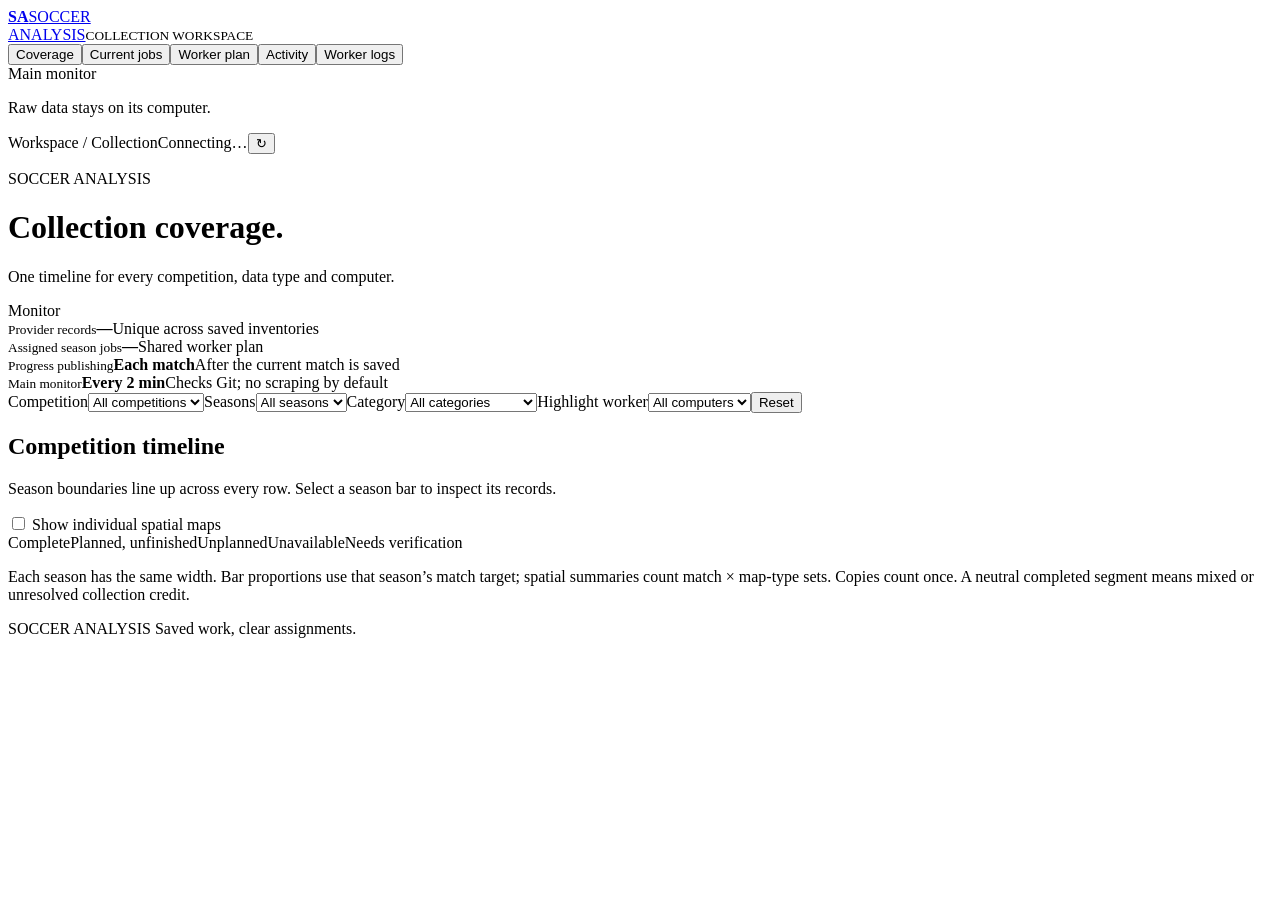
==== dashboard/index.html @ e6c3b67d "Repair live worker ETA, show providers and simplify progress monitoring" ====
<!doctype html>
<html lang="en"><head><meta charset="utf-8"><meta name="viewport" content="width=device-width,initial-scale=1"><title>Collection coverage · Soccer Analysis</title><link rel="stylesheet" href="/dashboard.css"><script defer src="/dashboard.js"></script></head>
<body><aside><a href="/" class="brand"><b>SA</b><span>SOCCER<br>ANALYSIS</span></a><small>COLLECTION WORKSPACE</small><nav aria-label="Dashboard"><button data-tab="coverage" class="active">Coverage</button><button data-tab="jobs">Current jobs</button><button data-tab="plan">Worker plan</button><button data-tab="activity">Activity</button><button data-tab="logs">Worker logs</button></nav><div class="aside-bottom"><span class="dot"></span><span id="local-label">Main monitor</span><p>Raw data stays on its computer.</p></div></aside>
<main><header><span>Workspace / Collection</span><span id="refresh-time" role="status">Connecting…</span><button id="refresh" aria-label="Refresh dashboard">↻</button></header>
<div class="title"><div><p class="eyebrow">SOCCER ANALYSIS</p><h1>Collection coverage<span>.</span></h1><p>One timeline for every competition, data type and computer.</p></div><span id="role-badge" class="badge">Monitor</span></div>
<div id="error" class="notice error" hidden role="alert"></div><div id="warnings" class="notice" hidden></div>
<section class="summary" aria-label="Collection summary"><article><small>Provider records</small><strong id="record-count">—</strong><span>Unique across saved inventories</span></article><article><small>Assigned season jobs</small><strong id="job-count">—</strong><span id="plan-label">Shared worker plan</span></article><article><small>Progress publishing</small><strong id="publish-label">Each match</strong><span id="publish-note">After the current match is saved</span></article><article><small>Main monitor</small><strong id="poll-label">Every 2 min</strong><span id="monitor-note">Checks Git; no scraping by default</span></article></section>
<section id="coverage" class="view"><div class="filters"><label>Competition<select id="competition"><option value="">All competitions</option></select></label><label>Seasons<select id="season"><option value="">All seasons</option></select></label><label>Category<select id="category"><option value="">All categories</option><option value="players">Player match stats</option><option value="events">Events</option><option value="spatial">Spatial maps</option><option value="others">Others</option></select></label><label>Highlight worker<select id="worker"><option value="">All computers</option></select></label><button id="clear">Reset</button></div>
<div class="grid-intro"><div><h2>Competition timeline</h2><p>Season boundaries line up across every row. Select a season bar to inspect its records.</p></div><label class="map-toggle"><input type="checkbox" id="expand-maps"> Show individual spatial maps</label></div>
<div class="legend"><span><i class="solid"></i>Complete</span><span><i class="hatched"></i>Planned, unfinished</span><span><i class="blank"></i>Unplanned</span><span><i class="unavailable"></i>Unavailable</span><span><i class="verify"></i>Needs verification</span><span id="worker-legend"></span></div>
<div id="grid" class="timeline-scroll" aria-label="Competition and season coverage"></div>
<p class="footnote">Each season has the same width. Bar proportions use that season’s match target; spatial summaries count match × map-type sets. Copies count once. A neutral completed segment means mixed or unresolved collection credit.</p>
<div id="record-detail" class="panel" hidden><div class="detail-title"><div><h2 id="detail-title">Saved records</h2><p id="detail-subtitle"></p></div><button id="close-detail">Close</button></div><div class="table-scroll"><table><thead><tr><th>Provider / match</th><th>Collected by</th><th>Held on</th><th>Data availability</th></tr></thead><tbody id="match-rows"></tbody></table></div><div class="pagination"><button id="previous">← Previous</button><span id="page-number"></span><button id="next">Next →</button></div></div></section>
<section id="jobs" class="view" hidden><div class="section-title"><h2>Current jobs</h2><p>Elapsed time advances from the reported start. Counts and ETA come from the latest saved snapshot.</p></div><div id="job-cards" class="job-cards"></div></section>
<section id="plan" class="view" hidden><div class="section-title"><h2>Who scrapes what</h2><p>Shared assignments from config/workers.yaml. Main monitors by default; workers run without a dashboard.</p></div><div id="plan-cards" class="job-cards"></div></section>
<section id="activity" class="view" hidden><div class="section-title"><h2>Latest activity</h2><p>Local status and other computers’ published snapshots.</p></div><div id="activity-rows" class="panel"></div></section>
<section id="logs" class="view" hidden><div class="section-title"><h2>Worker logs</h2><p>Recent console output received by Main. Refreshes every five seconds; offline workers send queued logs when they reconnect. Main keeps the latest 10,000 lines per computer.</p></div><div class="filters"><label>Computer<select id="log-worker"><option value="">All computers</option></select></label><label>Show<select id="log-focus"><option value="important">Important updates</option><option value="">All logs</option><option value="errors">Errors</option><option value="warnings">Warnings and errors</option><option value="seasons">Seasons completed</option><option value="milestones">Starts, finishes and pauses</option></select></label><label>Find text<input id="log-search" type="search" placeholder="Match ID, provider or message"></label></div><div id="log-rows" class="panel log-tail" role="log" aria-label="Worker log output"></div><p id="log-status" class="footnote">Logs become available after direct reporting is configured.</p></section>
<footer>SOCCER ANALYSIS <span>Saved work, clear assignments.</span></footer></main></body></html>
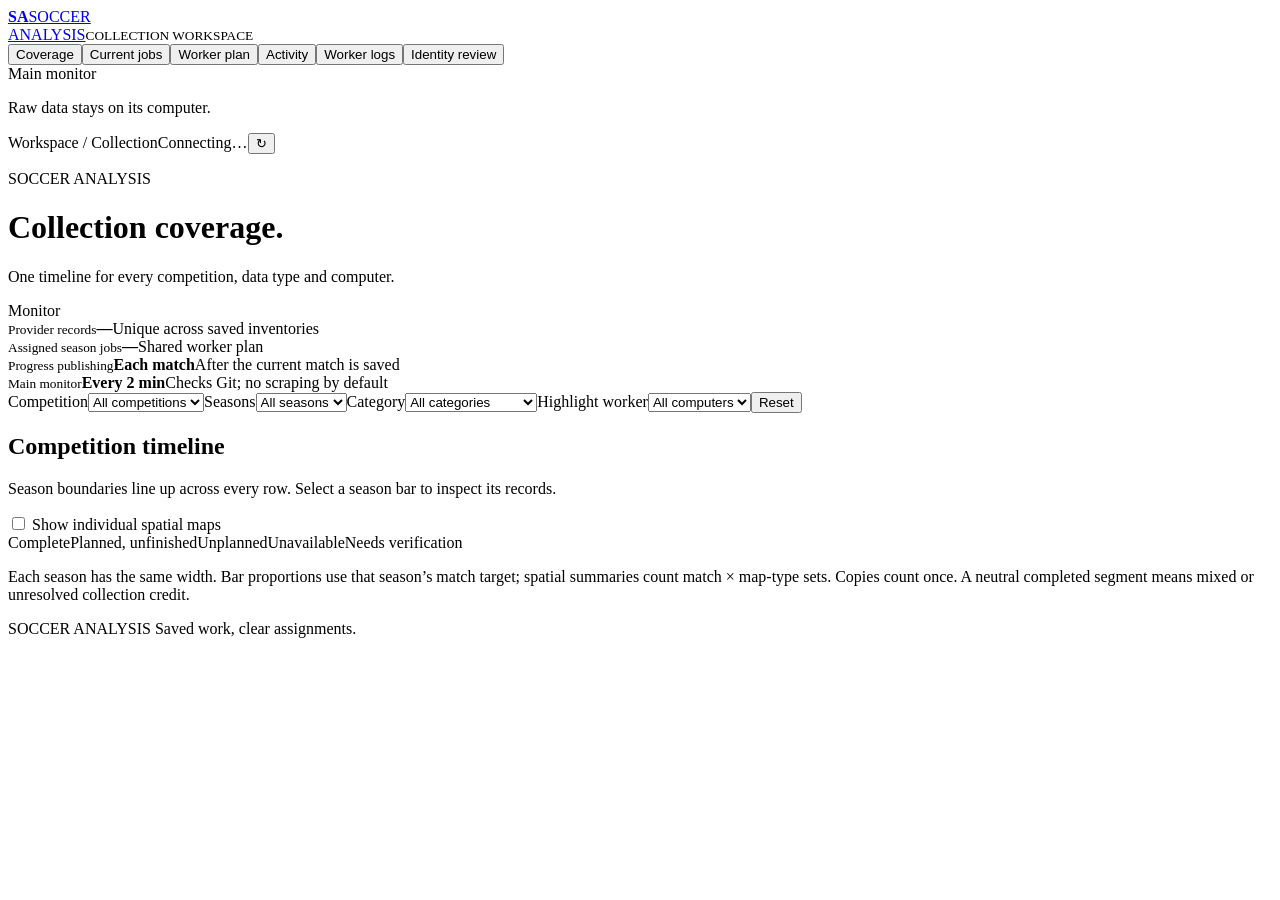
==== commit d7b47a25: "Add shared identity review and partial-aware collection progress" ====
--- a/dashboard/index.html
+++ b/dashboard/index.html
@@ -1,6 +1,6 @@
 <!doctype html>
 <html lang="en"><head><meta charset="utf-8"><meta name="viewport" content="width=device-width,initial-scale=1"><title>Collection coverage · Soccer Analysis</title><link rel="stylesheet" href="/dashboard.css"><script defer src="/dashboard.js"></script></head>
-<body><aside><a href="/" class="brand"><b>SA</b><span>SOCCER<br>ANALYSIS</span></a><small>COLLECTION WORKSPACE</small><nav aria-label="Dashboard"><button data-tab="coverage" class="active">Coverage</button><button data-tab="jobs">Current jobs</button><button data-tab="plan">Worker plan</button><button data-tab="activity">Activity</button><button data-tab="logs">Worker logs</button></nav><div class="aside-bottom"><span class="dot"></span><span id="local-label">Main monitor</span><p>Raw data stays on its computer.</p></div></aside>
+<body><aside><a href="/" class="brand"><b>SA</b><span>SOCCER<br>ANALYSIS</span></a><small>COLLECTION WORKSPACE</small><nav aria-label="Dashboard"><button data-tab="coverage" class="active">Coverage</button><button data-tab="jobs">Current jobs</button><button data-tab="plan">Worker plan</button><button data-tab="activity">Activity</button><button data-tab="logs">Worker logs</button><button data-tab="review">Identity review</button></nav><div class="aside-bottom"><span class="dot"></span><span id="local-label">Main monitor</span><p>Raw data stays on its computer.</p></div></aside>
 <main><header><span>Workspace / Collection</span><span id="refresh-time" role="status">Connecting…</span><button id="refresh" aria-label="Refresh dashboard">↻</button></header>
 <div class="title"><div><p class="eyebrow">SOCCER ANALYSIS</p><h1>Collection coverage<span>.</span></h1><p>One timeline for every competition, data type and computer.</p></div><span id="role-badge" class="badge">Monitor</span></div>
 <div id="error" class="notice error" hidden role="alert"></div><div id="warnings" class="notice" hidden></div>
@@ -15,4 +15,5 @@
 <section id="plan" class="view" hidden><div class="section-title"><h2>Who scrapes what</h2><p>Shared assignments from config/workers.yaml. Main monitors by default; workers run without a dashboard.</p></div><div id="plan-cards" class="job-cards"></div></section>
 <section id="activity" class="view" hidden><div class="section-title"><h2>Latest activity</h2><p>Local status and other computers’ published snapshots.</p></div><div id="activity-rows" class="panel"></div></section>
 <section id="logs" class="view" hidden><div class="section-title"><h2>Worker logs</h2><p>Recent console output received by Main. Refreshes every five seconds; offline workers send queued logs when they reconnect. Main keeps the latest 10,000 lines per computer.</p></div><div class="filters"><label>Computer<select id="log-worker"><option value="">All computers</option></select></label><label>Show<select id="log-focus"><option value="important">Important updates</option><option value="">All logs</option><option value="errors">Errors</option><option value="warnings">Warnings and errors</option><option value="seasons">Seasons completed</option><option value="milestones">Starts, finishes and pauses</option></select></label><label>Find text<input id="log-search" type="search" placeholder="Match ID, provider or message"></label></div><div id="log-rows" class="panel log-tail" role="log" aria-label="Worker log output"></div><p id="log-status" class="footnote">Logs become available after direct reporting is configured.</p></section>
+<section id="review" class="view" hidden><div class="section-title"><h2>Identity review</h2><p>Confirm that a provider’s player or team is the same identity. Suggestions are never applied automatically. Confirmed links are shared with connected workers and used across seasons; saved partial matches are revalidated on a follow-up pass.</p></div><p id="review-status" role="status"></p><div class="filters"><label>Review type<select id="review-kind"><option value="">Players and teams</option><option value="player">Players</option><option value="team">Teams</option></select></label></div><div id="review-rows" class="review-list"></div><details><summary id="review-history-label">Reviewed decisions</summary><div id="review-history" class="panel"></div></details><div class="section-title"><h2>Other causes of partial matches</h2><p>Recent reported errors. Missing fixtures can mean unavailable competition coverage. Provider outages and lineup disagreements require investigation; a name link alone does not resolve them.</p></div><div id="review-issues" class="panel"></div></section>
 <footer>SOCCER ANALYSIS <span>Saved work, clear assignments.</span></footer></main></body></html>
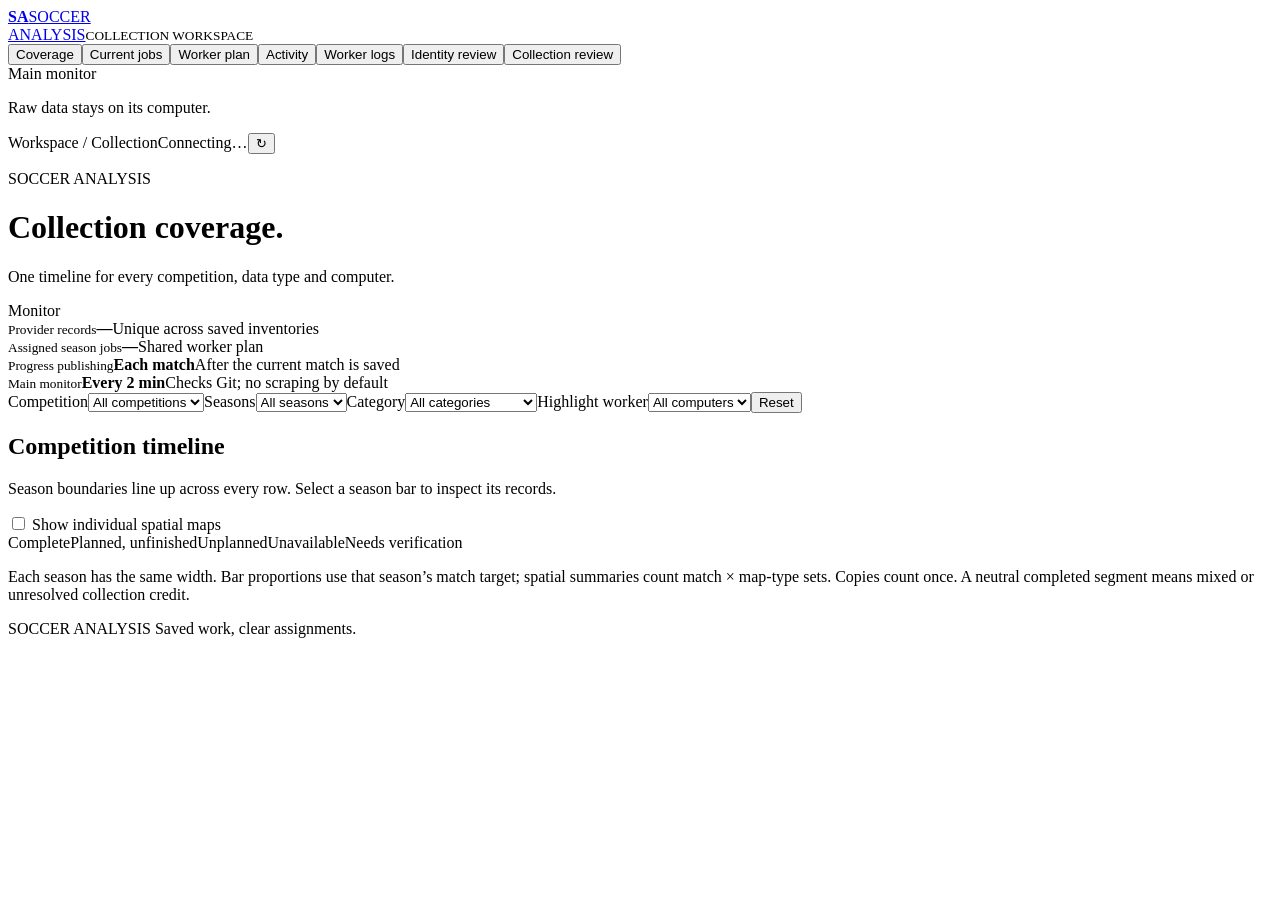
==== commit bb55acb9: "Separate qualifier jobs and add configuration-scoped completion review" ====
--- a/dashboard/index.html
+++ b/dashboard/index.html
@@ -1,6 +1,6 @@
 <!doctype html>
 <html lang="en"><head><meta charset="utf-8"><meta name="viewport" content="width=device-width,initial-scale=1"><title>Collection coverage · Soccer Analysis</title><link rel="stylesheet" href="/dashboard.css"><script defer src="/dashboard.js"></script></head>
-<body><aside><a href="/" class="brand"><b>SA</b><span>SOCCER<br>ANALYSIS</span></a><small>COLLECTION WORKSPACE</small><nav aria-label="Dashboard"><button data-tab="coverage" class="active">Coverage</button><button data-tab="jobs">Current jobs</button><button data-tab="plan">Worker plan</button><button data-tab="activity">Activity</button><button data-tab="logs">Worker logs</button><button data-tab="review">Identity review</button></nav><div class="aside-bottom"><span class="dot"></span><span id="local-label">Main monitor</span><p>Raw data stays on its computer.</p></div></aside>
+<body><aside><a href="/" class="brand"><b>SA</b><span>SOCCER<br>ANALYSIS</span></a><small>COLLECTION WORKSPACE</small><nav aria-label="Dashboard"><button data-tab="coverage" class="active">Coverage</button><button data-tab="jobs">Current jobs</button><button data-tab="plan">Worker plan</button><button data-tab="activity">Activity</button><button data-tab="logs">Worker logs</button><button data-tab="review">Identity review</button><button data-tab="collection-review">Collection review</button></nav><div class="aside-bottom"><span class="dot"></span><span id="local-label">Main monitor</span><p>Raw data stays on its computer.</p></div></aside>
 <main><header><span>Workspace / Collection</span><span id="refresh-time" role="status">Connecting…</span><button id="refresh" aria-label="Refresh dashboard">↻</button></header>
 <div class="title"><div><p class="eyebrow">SOCCER ANALYSIS</p><h1>Collection coverage<span>.</span></h1><p>One timeline for every competition, data type and computer.</p></div><span id="role-badge" class="badge">Monitor</span></div>
 <div id="error" class="notice error" hidden role="alert"></div><div id="warnings" class="notice" hidden></div>
@@ -16,4 +16,5 @@
 <section id="activity" class="view" hidden><div class="section-title"><h2>Latest activity</h2><p>Local status and other computers’ published snapshots.</p></div><div id="activity-rows" class="panel"></div></section>
 <section id="logs" class="view" hidden><div class="section-title"><h2>Worker logs</h2><p>Recent console output received by Main. Refreshes every five seconds; offline workers send queued logs when they reconnect. Main keeps the latest 10,000 lines per computer.</p></div><div class="filters"><label>Computer<select id="log-worker"><option value="">All computers</option></select></label><label>Show<select id="log-focus"><option value="important">Important updates</option><option value="">All logs</option><option value="errors">Errors</option><option value="warnings">Warnings and errors</option><option value="seasons">Seasons completed</option><option value="milestones">Starts, finishes and pauses</option></select></label><label>Find text<input id="log-search" type="search" placeholder="Match ID, provider or message"></label></div><div id="log-rows" class="panel log-tail" role="log" aria-label="Worker log output"></div><p id="log-status" class="footnote">Logs become available after direct reporting is configured.</p></section>
 <section id="review" class="view" hidden><div class="section-title"><h2>Identity review</h2><p>Confirm that a provider’s player or team is the same identity. Suggestions are never applied automatically. Confirmed links are shared with connected workers and used across seasons; saved partial matches are revalidated on a follow-up pass.</p></div><p id="review-status" role="status"></p><div class="filters"><label>Review type<select id="review-kind"><option value="">Players and teams</option><option value="player">Players</option><option value="team">Teams</option></select></label></div><div id="review-rows" class="review-list"></div><details><summary id="review-history-label">Reviewed decisions</summary><div id="review-history" class="panel"></div></details><div class="section-title"><h2>Other causes of partial matches</h2><p>Recent reported errors. Missing fixtures can mean unavailable competition coverage. Provider outages and lineup disagreements require investigation; a name link alone does not resolve them.</p></div><div id="review-issues" class="panel"></div></section>
+<section id="collection-review" class="view" hidden><div class="section-title"><h2>Collection review</h2><p>Inspect repeated errors before confirming specific data unavailable. Recorded exceptions count toward Done only for the current configuration; they do not create collected data.</p><button id="collection-show-all">Show all assignments</button></div><p id="collection-review-status"></p><div id="collection-review-rows" class="review-list"></div><details><summary>Decision history</summary><div id="collection-history" class="panel"></div></details></section>
 <footer>SOCCER ANALYSIS <span>Saved work, clear assignments.</span></footer></main></body></html>
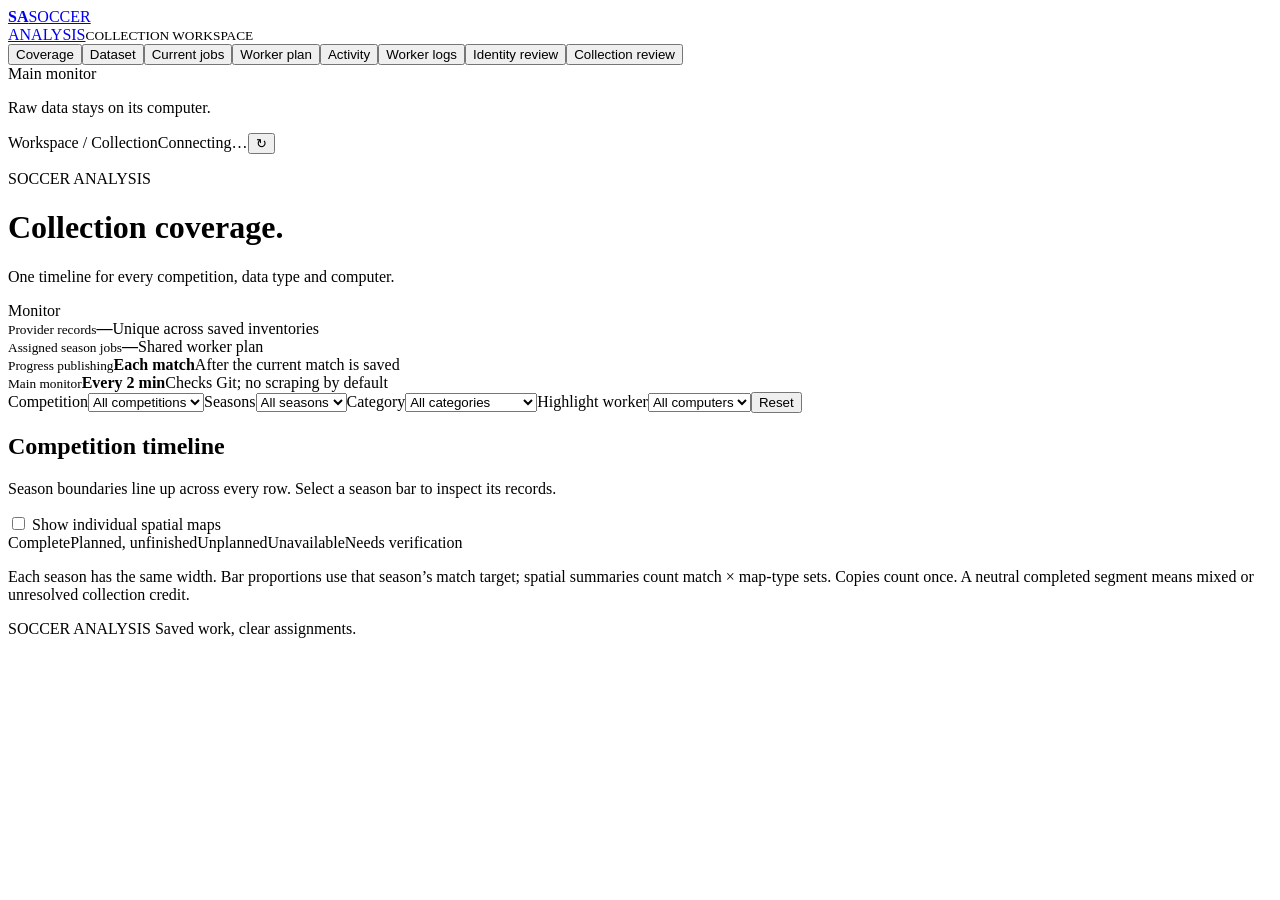
==== commit 7db2c006: "Make dataset production explicit with chunked concordances and local coverage" ====
--- a/dashboard/index.html
+++ b/dashboard/index.html
@@ -1,8 +1,8 @@
 <!doctype html>
-<html lang="en"><head><meta charset="utf-8"><meta name="viewport" content="width=device-width,initial-scale=1"><title>Collection coverage · Soccer Analysis</title><link rel="stylesheet" href="/dashboard.css"><script defer src="/dashboard.js"></script></head>
-<body><aside><a href="/" class="brand"><b>SA</b><span>SOCCER<br>ANALYSIS</span></a><small>COLLECTION WORKSPACE</small><nav aria-label="Dashboard"><button data-tab="coverage" class="active">Coverage</button><button data-tab="jobs">Current jobs</button><button data-tab="plan">Worker plan</button><button data-tab="activity">Activity</button><button data-tab="logs">Worker logs</button><button data-tab="review">Identity review</button><button data-tab="collection-review">Collection review</button></nav><div class="aside-bottom"><span class="dot"></span><span id="local-label">Main monitor</span><p>Raw data stays on its computer.</p></div></aside>
+<html lang="en"><head><meta charset="utf-8"><meta name="viewport" content="width=device-width,initial-scale=1"><title>Collection coverage · Soccer Analysis</title><link rel="stylesheet" href="/dashboard.css"><script defer src="/dashboard.js"></script><script defer src="/dataset.js"></script></head>
+<body><aside><a href="/" class="brand"><b>SA</b><span>SOCCER<br>ANALYSIS</span></a><small>COLLECTION WORKSPACE</small><nav aria-label="Dashboard"><button data-tab="coverage" class="active">Coverage</button><button data-tab="dataset">Dataset</button><button data-tab="jobs">Current jobs</button><button data-tab="plan">Worker plan</button><button data-tab="activity">Activity</button><button data-tab="logs">Worker logs</button><button data-tab="review">Identity review</button><button data-tab="collection-review">Collection review</button></nav><div class="aside-bottom"><span class="dot"></span><span id="local-label">Main monitor</span><p>Raw data stays on its computer.</p></div></aside>
 <main><header><span>Workspace / Collection</span><span id="refresh-time" role="status">Connecting…</span><button id="refresh" aria-label="Refresh dashboard">↻</button></header>
-<div class="title"><div><p class="eyebrow">SOCCER ANALYSIS</p><h1>Collection coverage<span>.</span></h1><p>One timeline for every competition, data type and computer.</p></div><span id="role-badge" class="badge">Monitor</span></div>
+<div class="title"><div><p class="eyebrow">SOCCER ANALYSIS</p><h1>Collection coverage<span>.</span></h1><p id="page-subtitle">One timeline for every competition, data type and computer.</p></div><span id="role-badge" class="badge">Monitor</span></div>
 <div id="error" class="notice error" hidden role="alert"></div><div id="warnings" class="notice" hidden></div>
 <section class="summary" aria-label="Collection summary"><article><small>Provider records</small><strong id="record-count">—</strong><span>Unique across saved inventories</span></article><article><small>Assigned season jobs</small><strong id="job-count">—</strong><span id="plan-label">Shared worker plan</span></article><article><small>Progress publishing</small><strong id="publish-label">Each match</strong><span id="publish-note">After the current match is saved</span></article><article><small>Main monitor</small><strong id="poll-label">Every 2 min</strong><span id="monitor-note">Checks Git; no scraping by default</span></article></section>
 <section id="coverage" class="view"><div class="filters"><label>Competition<select id="competition"><option value="">All competitions</option></select></label><label>Seasons<select id="season"><option value="">All seasons</option></select></label><label>Category<select id="category"><option value="">All categories</option><option value="players">Player match stats</option><option value="events">Events</option><option value="spatial">Spatial maps</option><option value="others">Others</option></select></label><label>Highlight worker<select id="worker"><option value="">All computers</option></select></label><button id="clear">Reset</button></div>
@@ -11,10 +11,11 @@
 <div id="grid" class="timeline-scroll" aria-label="Competition and season coverage"></div>
 <p class="footnote">Each season has the same width. Bar proportions use that season’s match target; spatial summaries count match × map-type sets. Copies count once. A neutral completed segment means mixed or unresolved collection credit.</p>
 <div id="record-detail" class="panel" hidden><div class="detail-title"><div><h2 id="detail-title">Saved records</h2><p id="detail-subtitle"></p></div><button id="close-detail">Close</button></div><div class="table-scroll"><table><thead><tr><th>Provider / match</th><th>Collected by</th><th>Held on</th><th>Data availability</th></tr></thead><tbody id="match-rows"></tbody></table></div><div class="pagination"><button id="previous">← Previous</button><span id="page-number"></span><button id="next">Next →</button></div></div></section>
+<section id="dataset" class="view" hidden><div class="section-title"><h2>Local dataset coverage</h2><p>What is in the packaged files on this computer. Dataset production runs only with <code>main.py --package</code>.</p></div><p id="dataset-note" role="status">Loading local dataset review…</p><section id="dataset-summary" class="summary dataset-summary" aria-label="Local dataset summary"></section><div class="filters"><label>Competition<select id="dataset-competition"><option value="">All competitions</option></select></label><label>Season<select id="dataset-season"><option value="">All seasons</option></select></label></div><div class="panel"><h2>Packaged match coverage</h2><p class="footnote">Coverage counts unique catalogue matches with actual local player or team statistics. A fixture, provider ID or worker inventory claim alone does not count as packaged statistics.</p><div class="table-scroll"><table class="dataset-table"><thead><tr><th>Competition</th><th>Season</th><th>Fixtures</th><th>Player statistics</th><th>Team statistics</th><th>Unlinked keys</th></tr></thead><tbody id="dataset-season-rows"></tbody></table></div></div><div class="panel"><h2>Provider ID coverage</h2><p class="footnote">Canonical Reep/Alex identities are the join keys. No collection provider is the primary identity system.</p><div class="table-scroll"><table class="dataset-table"><thead><tr><th>Entity</th><th>Total</th><th>Sofascore</th><th>FotMob</th><th>WhoScored</th><th>All three</th></tr></thead><tbody id="dataset-id-rows"></tbody></table></div></div><details class="panel"><summary>Packaged tables and field availability</summary><div class="table-scroll"><table class="dataset-table"><thead><tr><th>Local table</th><th>Rows</th><th>Linked matches</th><th>Nonempty statistic values</th></tr></thead><tbody id="dataset-file-rows"></tbody></table></div></details></section>
 <section id="jobs" class="view" hidden><div class="section-title"><h2>Current jobs</h2><p>Elapsed time advances from the reported start. Counts and ETA come from the latest saved snapshot.</p></div><div id="job-cards" class="job-cards"></div></section>
 <section id="plan" class="view" hidden><div class="section-title"><h2>Who scrapes what</h2><p>Shared assignments from config/workers.yaml. Main monitors by default; workers run without a dashboard.</p></div><div id="plan-cards" class="job-cards"></div></section>
 <section id="activity" class="view" hidden><div class="section-title"><h2>Latest activity</h2><p>Local status and other computers’ published snapshots.</p></div><div id="activity-rows" class="panel"></div></section>
-<section id="logs" class="view" hidden><div class="section-title"><h2>Worker logs</h2><p>Recent console output received by Main. Refreshes every five seconds; offline workers send queued logs when they reconnect. Main keeps the latest 10,000 lines per computer.</p></div><div class="filters"><label>Computer<select id="log-worker"><option value="">All computers</option></select></label><label>Show<select id="log-focus"><option value="important">Important updates</option><option value="">All logs</option><option value="errors">Errors</option><option value="warnings">Warnings and errors</option><option value="seasons">Seasons completed</option><option value="milestones">Starts, finishes and pauses</option></select></label><label>Find text<input id="log-search" type="search" placeholder="Match ID, provider or message"></label></div><div id="log-rows" class="panel log-tail" role="log" aria-label="Worker log output"></div><p id="log-status" class="footnote">Logs become available after direct reporting is configured.</p></section>
-<section id="review" class="view" hidden><div class="section-title"><h2>Identity review</h2><p>Confirm that a provider’s player or team is the same identity. Suggestions are never applied automatically. Confirmed links are shared with connected workers and used across seasons; saved partial matches are revalidated on a follow-up pass.</p></div><p id="review-status" role="status"></p><div class="filters"><label>Review type<select id="review-kind"><option value="">Players and teams</option><option value="player">Players</option><option value="team">Teams</option></select></label></div><div id="review-rows" class="review-list"></div><details><summary id="review-history-label">Reviewed decisions</summary><div id="review-history" class="panel"></div></details><div class="section-title"><h2>Other causes of partial matches</h2><p>Recent reported errors. Missing fixtures can mean unavailable competition coverage. Provider outages and lineup disagreements require investigation; a name link alone does not resolve them.</p></div><div id="review-issues" class="panel"></div></section>
-<section id="collection-review" class="view" hidden><div class="section-title"><h2>Collection review</h2><p>Inspect repeated errors before confirming specific data unavailable. Recorded exceptions count toward Done only for the current configuration; they do not create collected data.</p><button id="collection-show-all">Show all assignments</button></div><p id="collection-review-status"></p><div id="collection-review-rows" class="review-list"></div><details><summary>Decision history</summary><div id="collection-history" class="panel"></div></details></section>
+<section id="logs" class="view" hidden><div class="section-title"><h2>Worker logs</h2><p>Recent console output received by Main. Refreshes every five seconds; offline workers send queued logs when they reconnect. Main keeps the latest 10,000 lines per computer.</p></div><div class="filters"><label>Computer<select id="log-worker"><option value="">All computers</option></select></label><label>Show<select id="log-focus"><option value="important">Important updates</option><option value="">All logs</option><option value="fixtures">Fixture progress</option><option value="errors">Errors</option><option value="warnings">Warnings and errors</option><option value="seasons">Seasons completed</option><option value="milestones">Starts, finishes and pauses</option></select></label><label>Find text<input id="log-search" type="search" placeholder="Match ID, provider or message"></label></div><div id="log-rows" class="panel log-tail" role="log" aria-label="Worker log output"></div><p id="log-status" class="footnote">Logs become available after direct reporting is configured.</p></section>
+<section id="review" class="view" hidden><div class="section-title"><h2>Identity review</h2><p>Compare provider profiles and the matches behind each proposed link. Main can check birthdays, clubs and careers with --identity-review. Confirmed links are shared with workers; complete profile evidence can verify a link automatically.</p></div><p id="review-status" role="status"></p><div class="filters"><label>Review type<select id="review-kind"><option value="">Players and teams</option><option value="player">Players</option><option value="team">Teams</option></select></label></div><div id="review-rows" class="review-list"></div><details><summary id="review-history-label">Reviewed decisions</summary><div id="review-history" class="panel"></div></details><div class="section-title"><h2>Other causes of partial matches</h2><p>Recent reported errors. Missing fixtures can mean unavailable competition coverage. Provider outages and lineup disagreements require investigation; a name link alone does not resolve them.</p></div><div id="review-issues" class="panel"></div></section>
+<section id="collection-review" class="view" hidden><div class="section-title"><h2>Collection review</h2><p>Inspect repeated errors before confirming specific data unavailable. Saved reviews remain available across restarts and requirement changes. Newly required data must still be collected; reviewed exceptions do not create collected data.</p><button id="collection-show-all">Show all assignments</button></div><p id="collection-review-status"></p><div id="collection-review-rows" class="review-list"></div><details><summary>Decision history</summary><div id="collection-history" class="panel"></div></details></section>
 <footer>SOCCER ANALYSIS <span>Saved work, clear assignments.</span></footer></main></body></html>
